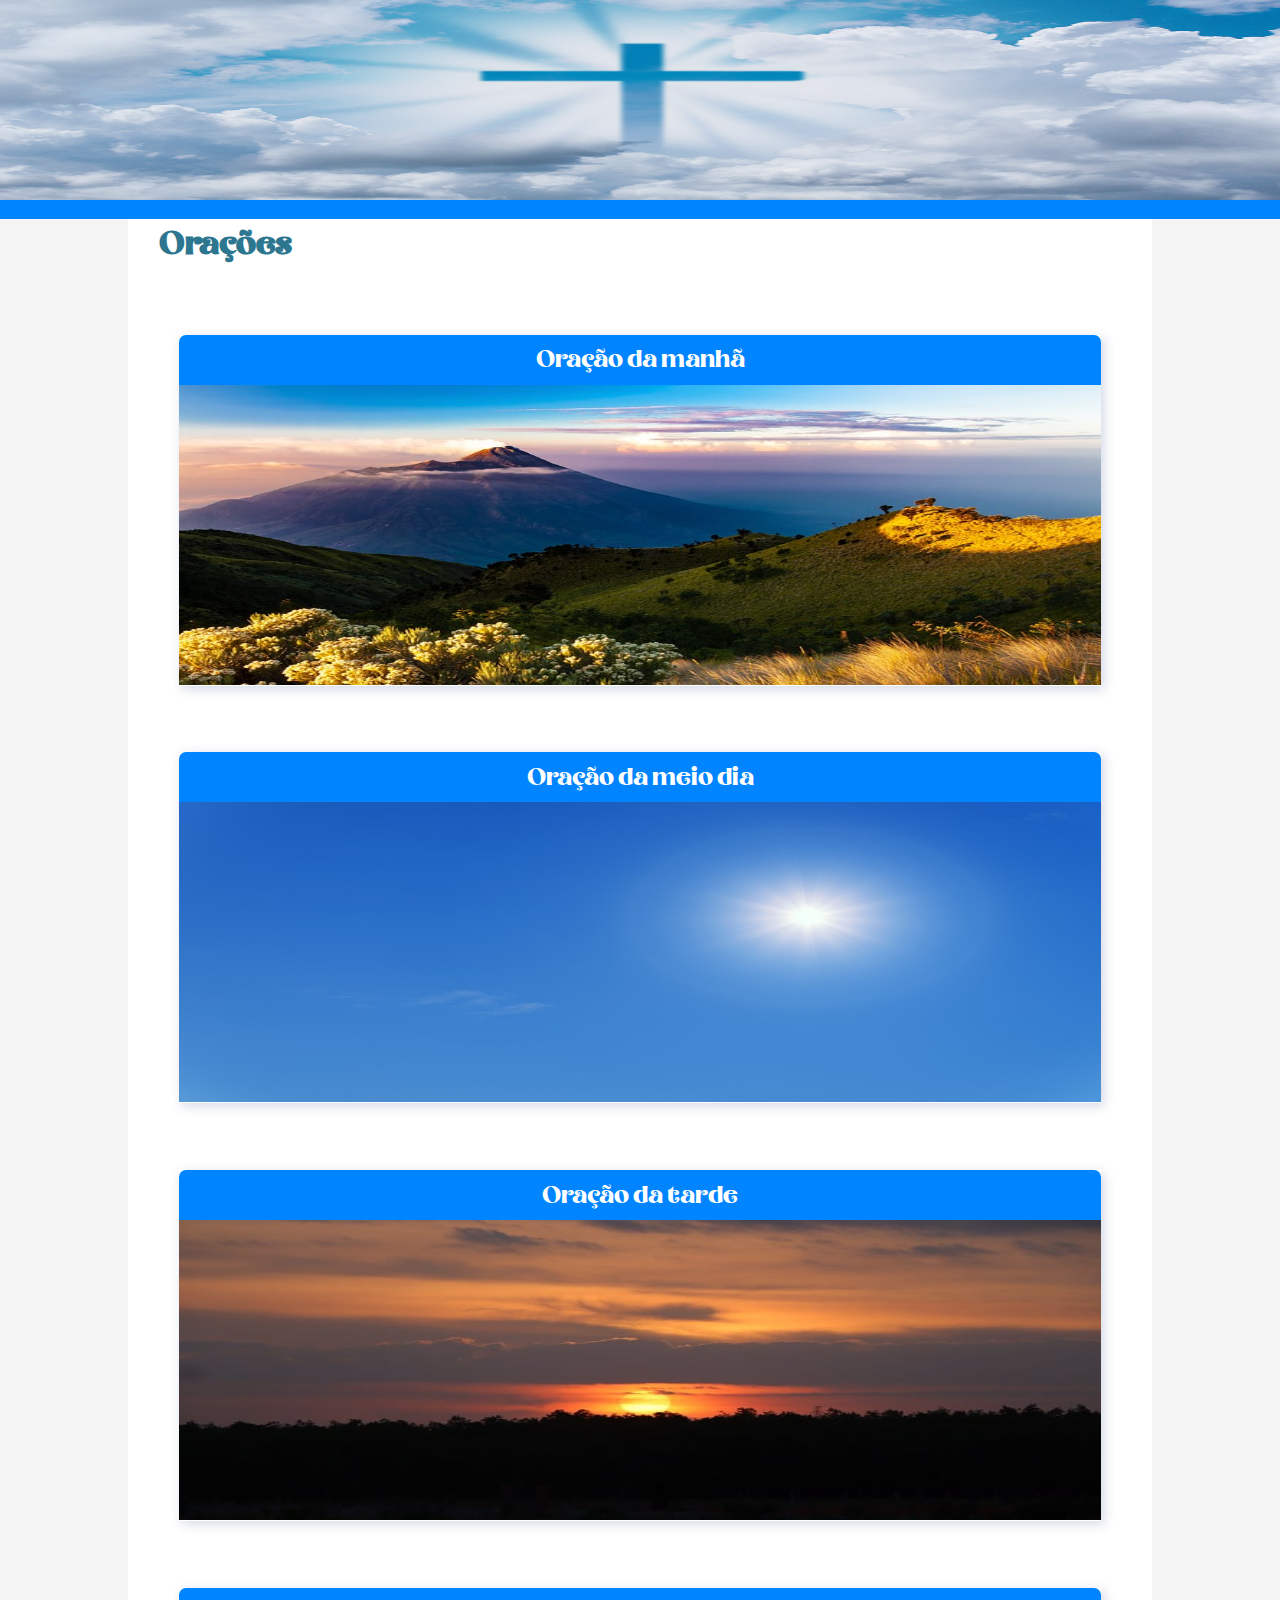
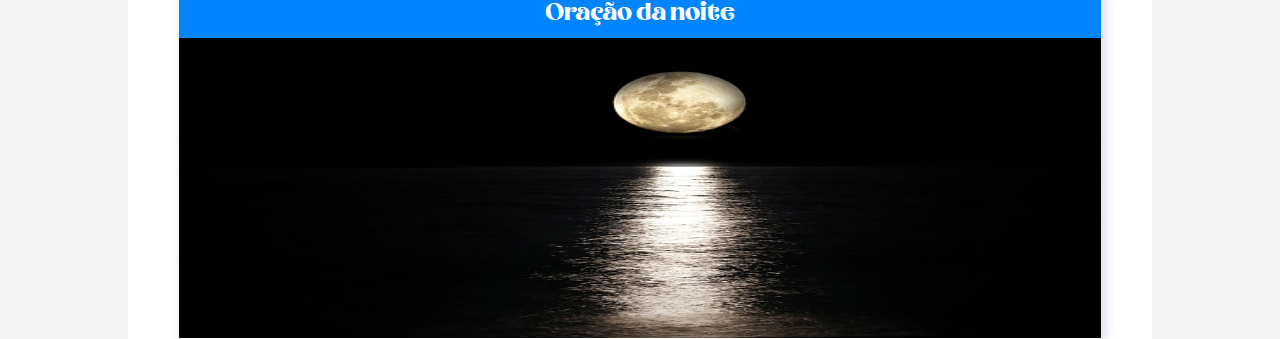
==== index.html @ 7734141f "base do site" ====
<!DOCTYPE html>
<html lang="pt-br">
<head>
    <meta charset="UTF-8">
    <meta name="viewport" content="width=device-width, initial-scale=1.0">
    <title>Orações e muita fé</title>
    <link rel="stylesheet" href="styles/style.css">
</head>
<body>
     <header>
        <img src="images/banner.png" alt="banner">
        <div id="bar">
        </div>
     </header>

     <main>
        <h1>Orações</h1>

        <div class="container">
            <a href="">
                <div class="container-header">
                    <p>Oração da manhã</p>
                </div>
                <img src="images/mountains-3778244_640.jpg" alt="Orações da noite">
                
            </a>
        </div>

        <div class="container">
            <a href="">
                <div class="container-header">
                    <p>Oração da meio dia</p>
                </div>
                <img src="images/meio dia.jpg" alt="Orações da noite">
                
            </a>
        </div>

        <div class="container">
            <a href="">
                <div class="container-header">
                    <p>Oração da tarde</p>
                </div>
                <img src="images/tarde.jpg" alt="Orações da noite">
                
            </a>
        </div>

        <div class="container">
            <a href="">
                <div class="container-header">
                    <p>Oração da noite</p>
                </div>
                <img src="images/noite.jpg" alt="Orações da noite">
                
            </a>
        </div>






     </main>

</body>
</html>
---- styles/style.css ----
@font-face {
    font-family: bonello;
    src: url(/fonts/Bonello-Regular.otf);
}

*{
    margin: 0px;
    padding: 0px;
}

body{
    background-color: rgba(0, 0, 0, 0.041);
}

header img{
    width: 100%;
    height: 200px;
}

#bar{
    margin-top: -5px;
    width: 100%;
    height: 20px;
    background-color: rgb(0, 132, 255);
}

main{
    width: 80%;
    margin: auto;
    background-color: rgb(255, 255, 255);
}

.container{
    width:90%;
    margin: auto;
    margin-top: 7%;
    box-shadow: 3px 3px 11px 0px rgba(0, 36, 114, 0.178);

}

main h1{
    margin-left: 3%;
    font-family: bonello;
    color: rgb(45, 118, 143);
}

.container img{
    width: 100%;
    height: 300px;
    margin-bottom: -10px;
    
}

.container-header{
    margin-top: -5px;
    height: 50px;
    background-color: rgb(0, 132, 255);
    border-radius: 7px 7px 0px 0px;
    align-content: center;
    text-align: center;
}

a{
    text-decoration: none;
    color: white;
    font-size: 1.5em;
    font-family: bonello;
}
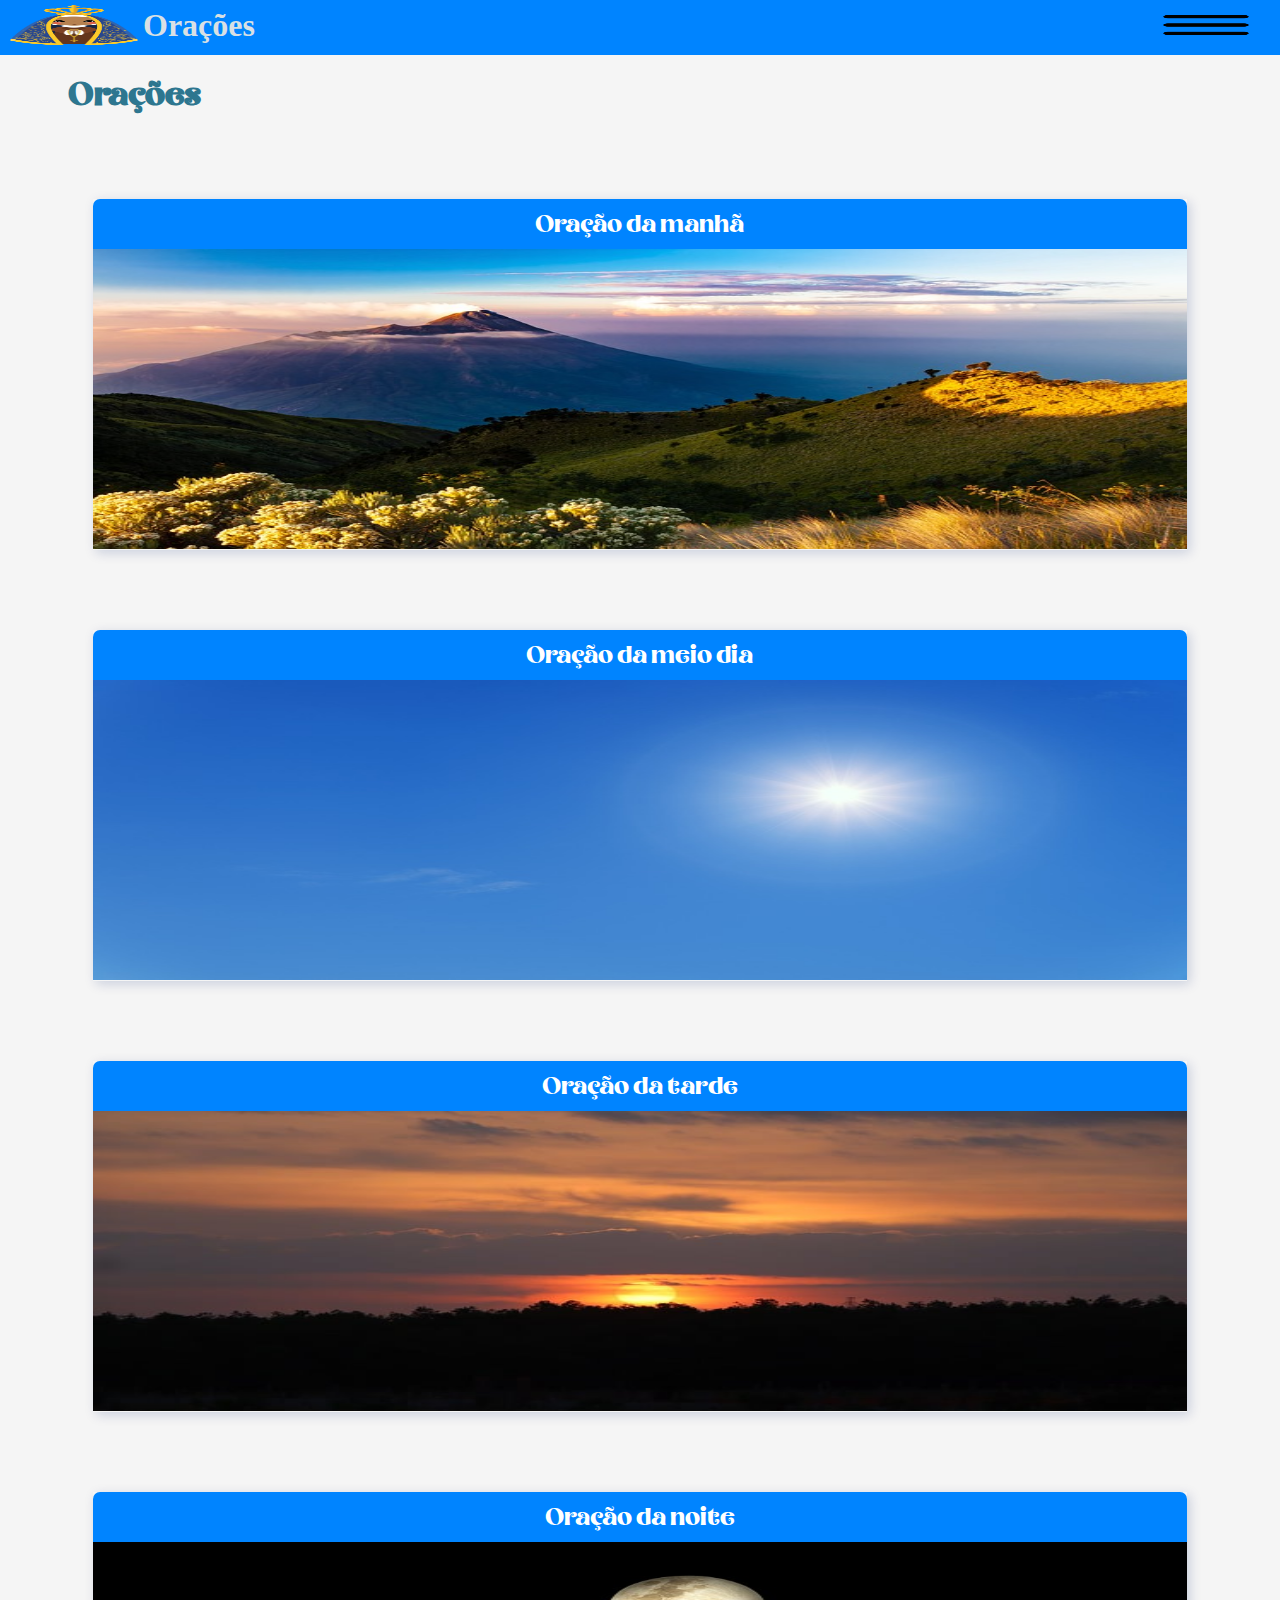
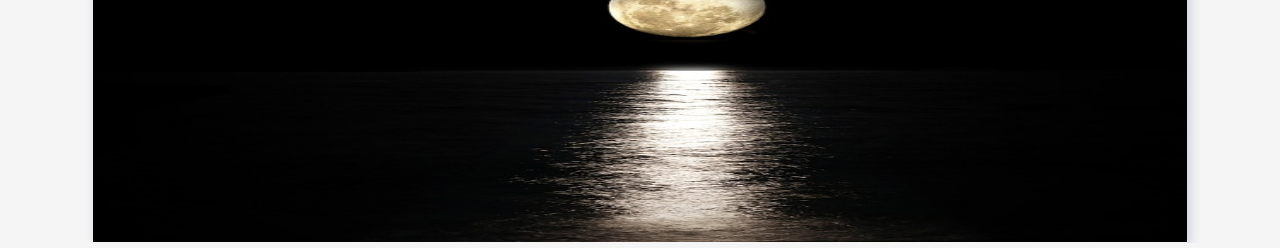
==== commit c348bf61: "menu de navegação adicionado" ====
--- a/index.html
+++ b/index.html
@@ -5,19 +5,20 @@
     <meta name="viewport" content="width=device-width, initial-scale=1.0">
     <title>Orações e muita fé</title>
     <link rel="stylesheet" href="styles/style.css">
+    <link rel="shortcut icon" href="images/favicon.png" type="image/x-icon">
 </head>
 <body>
      <header>
-        <img src="images/banner.png" alt="banner">
-        <div id="bar">
-        </div>
+        <img src="images/favicon.png" alt="logo">
+        <h1 >Orações</h1>
+        <img src="images/menuicon.png" alt="menu-icon" id="menu-icon">
      </header>
 
      <main>
         <h1>Orações</h1>
 
         <div class="container">
-            <a href="">
+            <a href="oracao-manha.html">
                 <div class="container-header">
                     <p>Oração da manhã</p>
                 </div>
@@ -27,7 +28,7 @@
         </div>
 
         <div class="container">
-            <a href="">
+            <a href="oracao-meiodia.html">
                 <div class="container-header">
                     <p>Oração da meio dia</p>
                 </div>
@@ -37,7 +38,7 @@
         </div>
 
         <div class="container">
-            <a href="">
+            <a href="oracao-tarde.html">
                 <div class="container-header">
                     <p>Oração da tarde</p>
                 </div>
@@ -47,7 +48,7 @@
         </div>
 
         <div class="container">
-            <a href="">
+            <a href="oracao-noite.html">
                 <div class="container-header">
                     <p>Oração da noite</p>
                 </div>
--- a/styles/style.css
+++ b/styles/style.css
@@ -13,21 +13,35 @@
 }
 
 header img{
-    width: 100%;
-    height: 200px;
+    width: 10%;
+    height: 40px;
+    margin: 10px;
 }
 
-#bar{
+header{
     margin-top: -5px;
     width: 100%;
-    height: 20px;
+    height: 60px;
     background-color: rgb(0, 132, 255);
+    display: flex;
+    align-content: center;
+}
+
+header h1{
+    margin-top: auto;
+    margin-bottom: auto;
+    margin-left: -5px;
+    color: rgb(217, 224, 228);
+}
+
+header #menu-icon{
+  margin-left: auto;
+  
 }
 
 main{
-    width: 80%;
+    width: 95%;
     margin: auto;
-    background-color: rgb(255, 255, 255);
 }
 
 .container{
@@ -39,6 +53,7 @@
 }
 
 main h1{
+    margin-top: 15px;
     margin-left: 3%;
     font-family: bonello;
     color: rgb(45, 118, 143);
@@ -65,4 +80,8 @@
     color: white;
     font-size: 1.5em;
     font-family: bonello;
-}+}
+
+#link img{
+    width: 50px;
+}
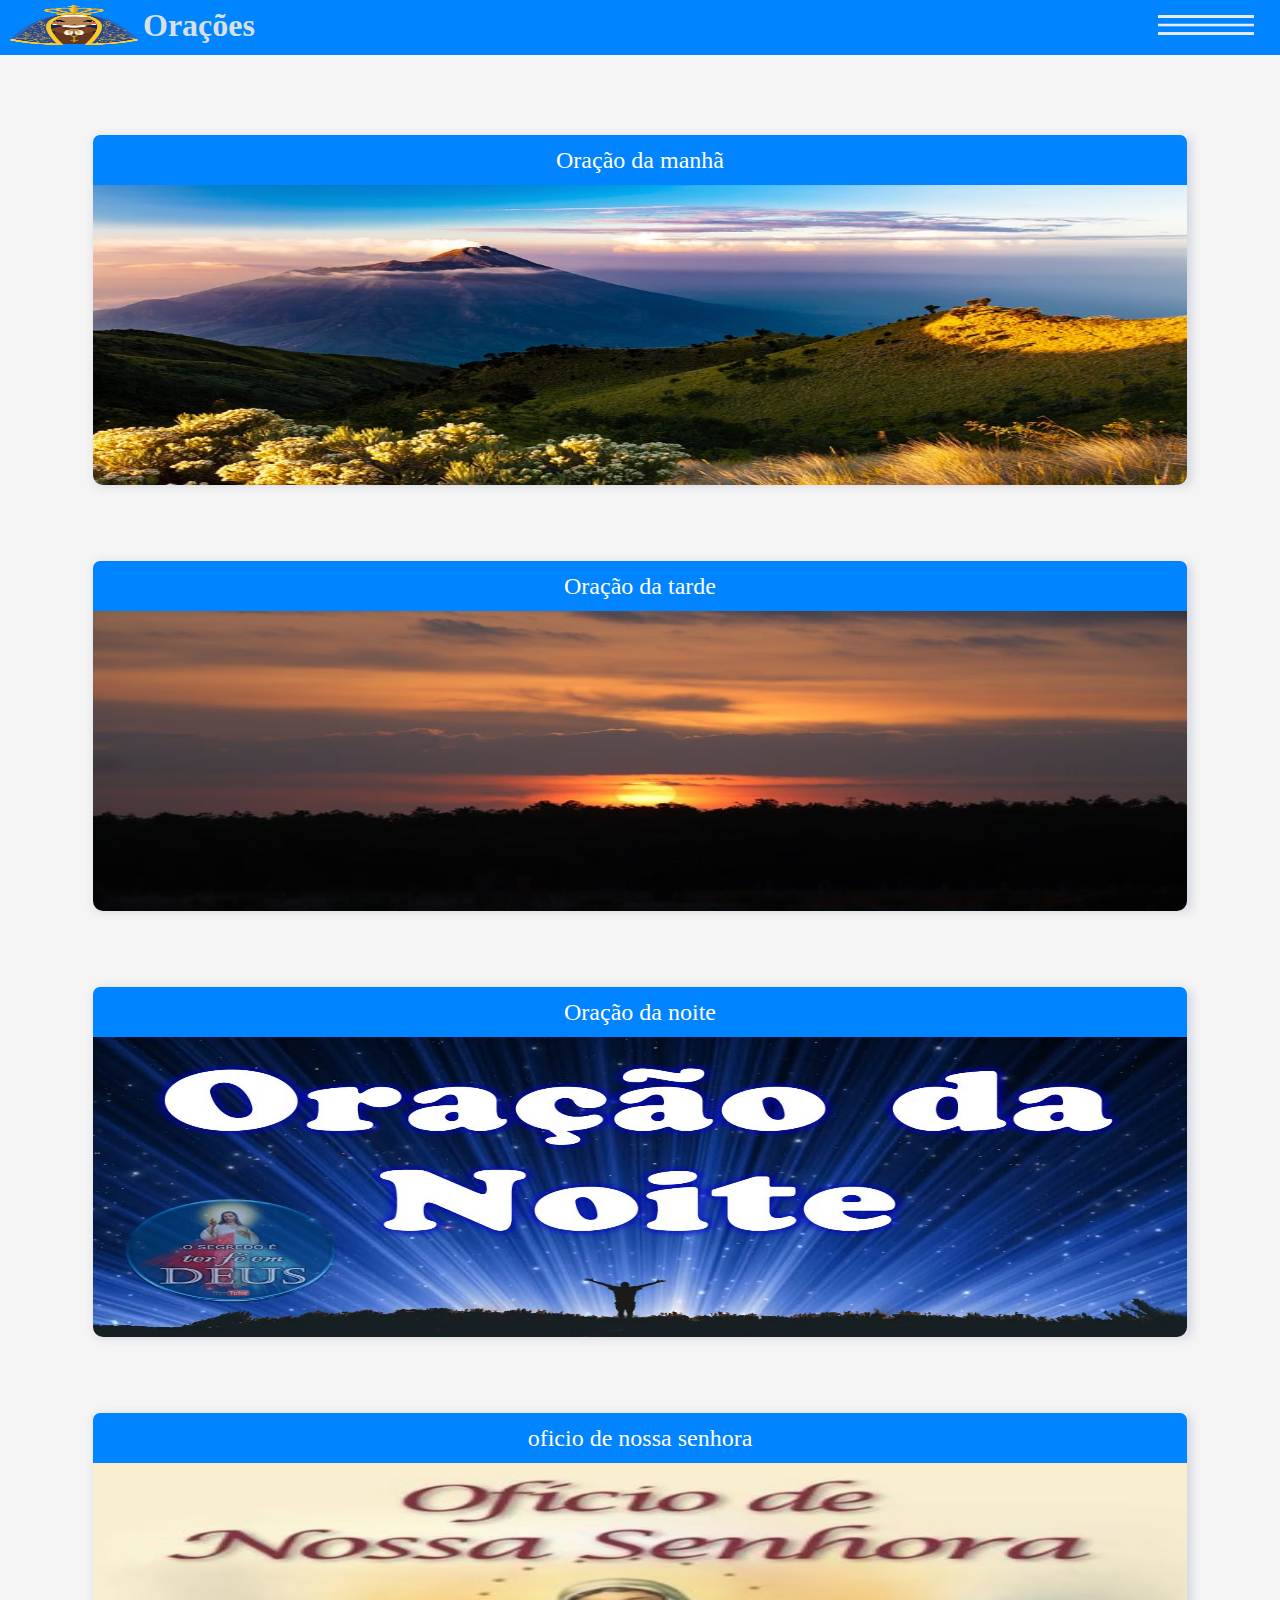
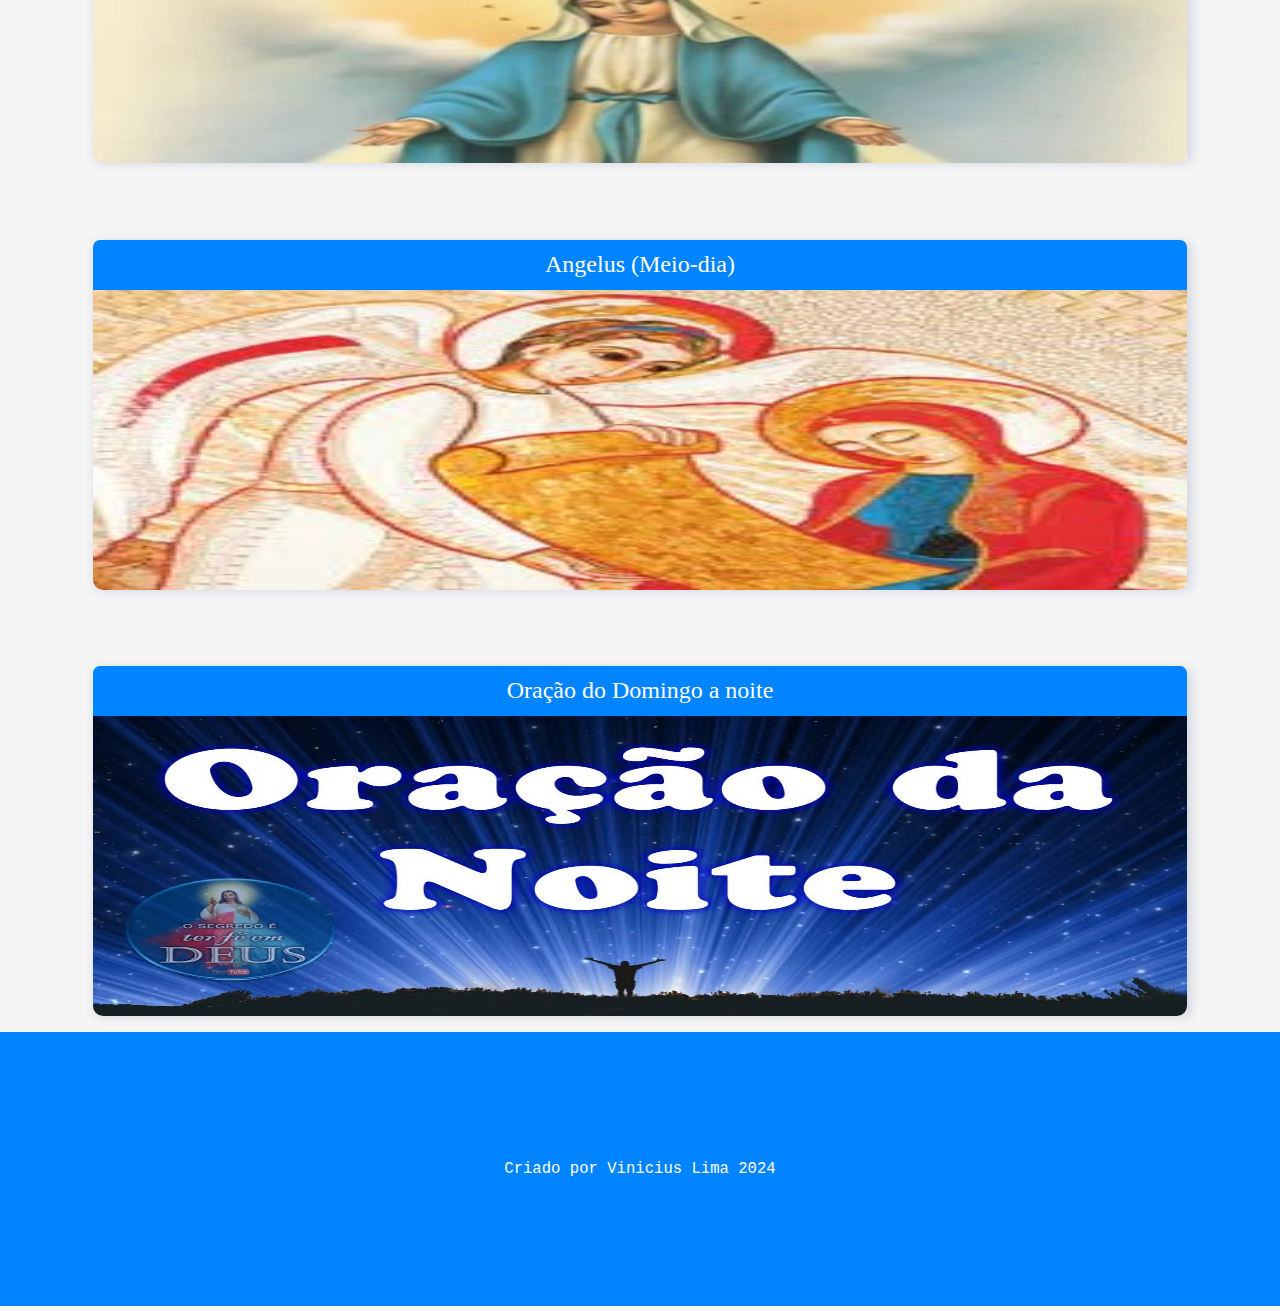
==== commit 446e0600: "Criação das paginas" ====
--- a/index.html
+++ b/index.html
@@ -15,7 +15,6 @@
      </header>
 
      <main>
-        <h1>Orações</h1>
 
         <div class="container">
             <a href="oracao-manha.html">
@@ -27,7 +26,7 @@
             </a>
         </div>
 
-        <div class="container">
+        <!--<div class="container">
             <a href="oracao-meiodia.html">
                 <div class="container-header">
                     <p>Oração da meio dia</p>
@@ -35,7 +34,7 @@
                 <img src="images/meio dia.jpg" alt="Orações da noite">
                 
             </a>
-        </div>
+        </div>-->
 
         <div class="container">
             <a href="oracao-tarde.html">
@@ -57,12 +56,46 @@
             </a>
         </div>
 
+        <div class="container">
+            <a href="oficio-nossa-senhora.html">
+                <div class="container-header">
+                    <p>oficio de nossa senhora</p>
+                </div>
+                <img src="images/oficionossasenhora.png" alt="Orações da noite">
+                
+            </a>
+        </div>
 
+        <div class="container">
+            <a href="angelus.html">
+                <div class="container-header">
+                    <p>Angelus (Meio-dia)</p>
+                </div>
+                <img src="images/Angelus.jpg" alt="Orações da noite">
+                
+            </a>
+        </div>
+
+        <div class="container">
+            <a href="oracao-domingo-noite.html">
+                <div class="container-header">
+                    <p>Oração do Domingo a noite</p>
+                </div>
+                <img src="images/noite.jpg" alt="Orações da noite">
+                
+            </a>
+        </div>
 
 
 
 
      </main>
 
+     <footer>
+        <div>
+            <p>Criado por Vinicius Lima 2024</p>
+        </div>        
+     </footer>
+
 </body>
 </html>--- a/styles/style.css
+++ b/styles/style.css
@@ -1,7 +1,5 @@
-@font-face {
-    font-family: bonello;
-    src: url(/fonts/Bonello-Regular.otf);
-}
+@import url('https://fonts.googleapis.com/css2?family=Cantata+One&family=Galada&display=swap');
+@import url('https://fonts.googleapis.com/css2?family=Galada&display=swap');
 
 *{
     margin: 0px;
@@ -63,7 +61,7 @@
     width: 100%;
     height: 300px;
     margin-bottom: -10px;
-    
+    border-radius: 0px 0px 10px 10px;
 }
 
 .container-header{
@@ -79,9 +77,18 @@
     text-decoration: none;
     color: white;
     font-size: 1.5em;
-    font-family: bonello;
 }
 
 #link img{
     width: 50px;
 }
+
+footer > div{
+    margin-top: 20px;
+    padding: 10%;
+    text-align: center;
+    background-color: rgb(0, 132, 255);
+    font-family: monospace;
+    font-size: 1.2em;
+    color: white;
+}